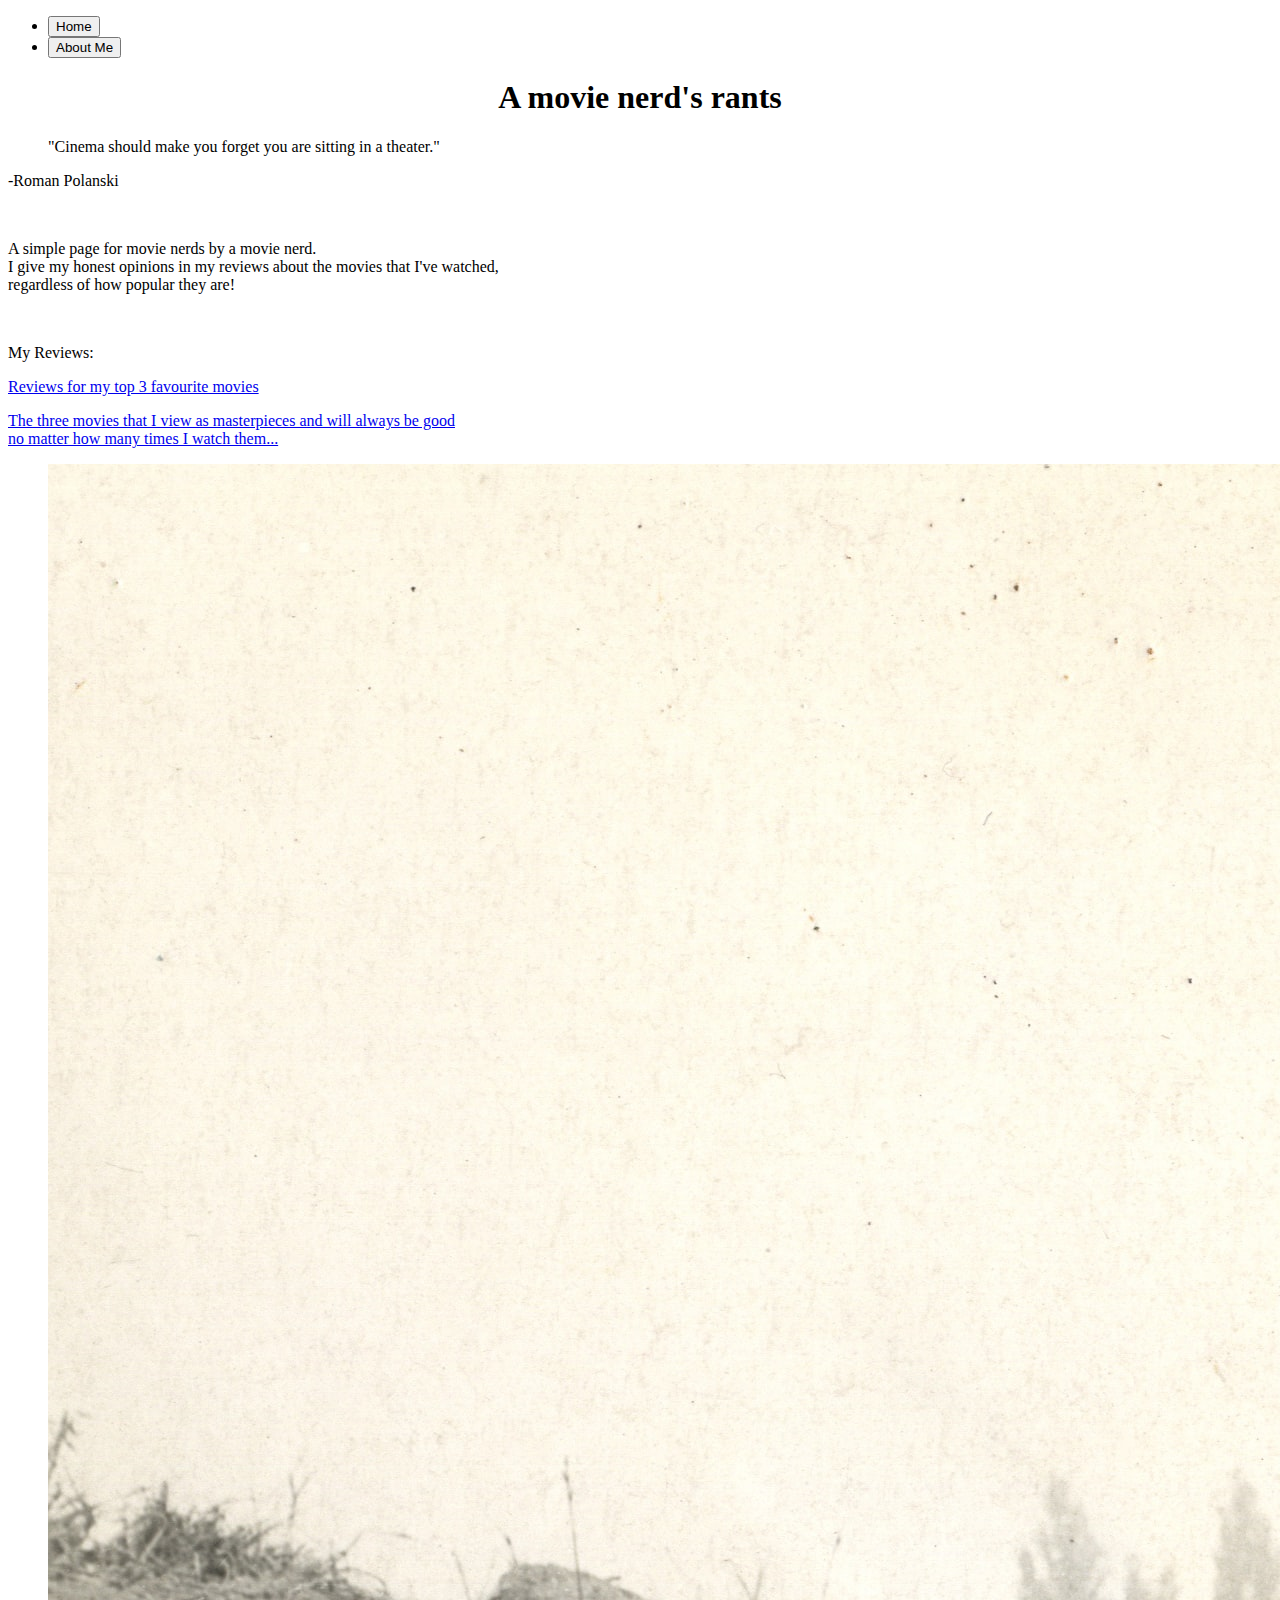
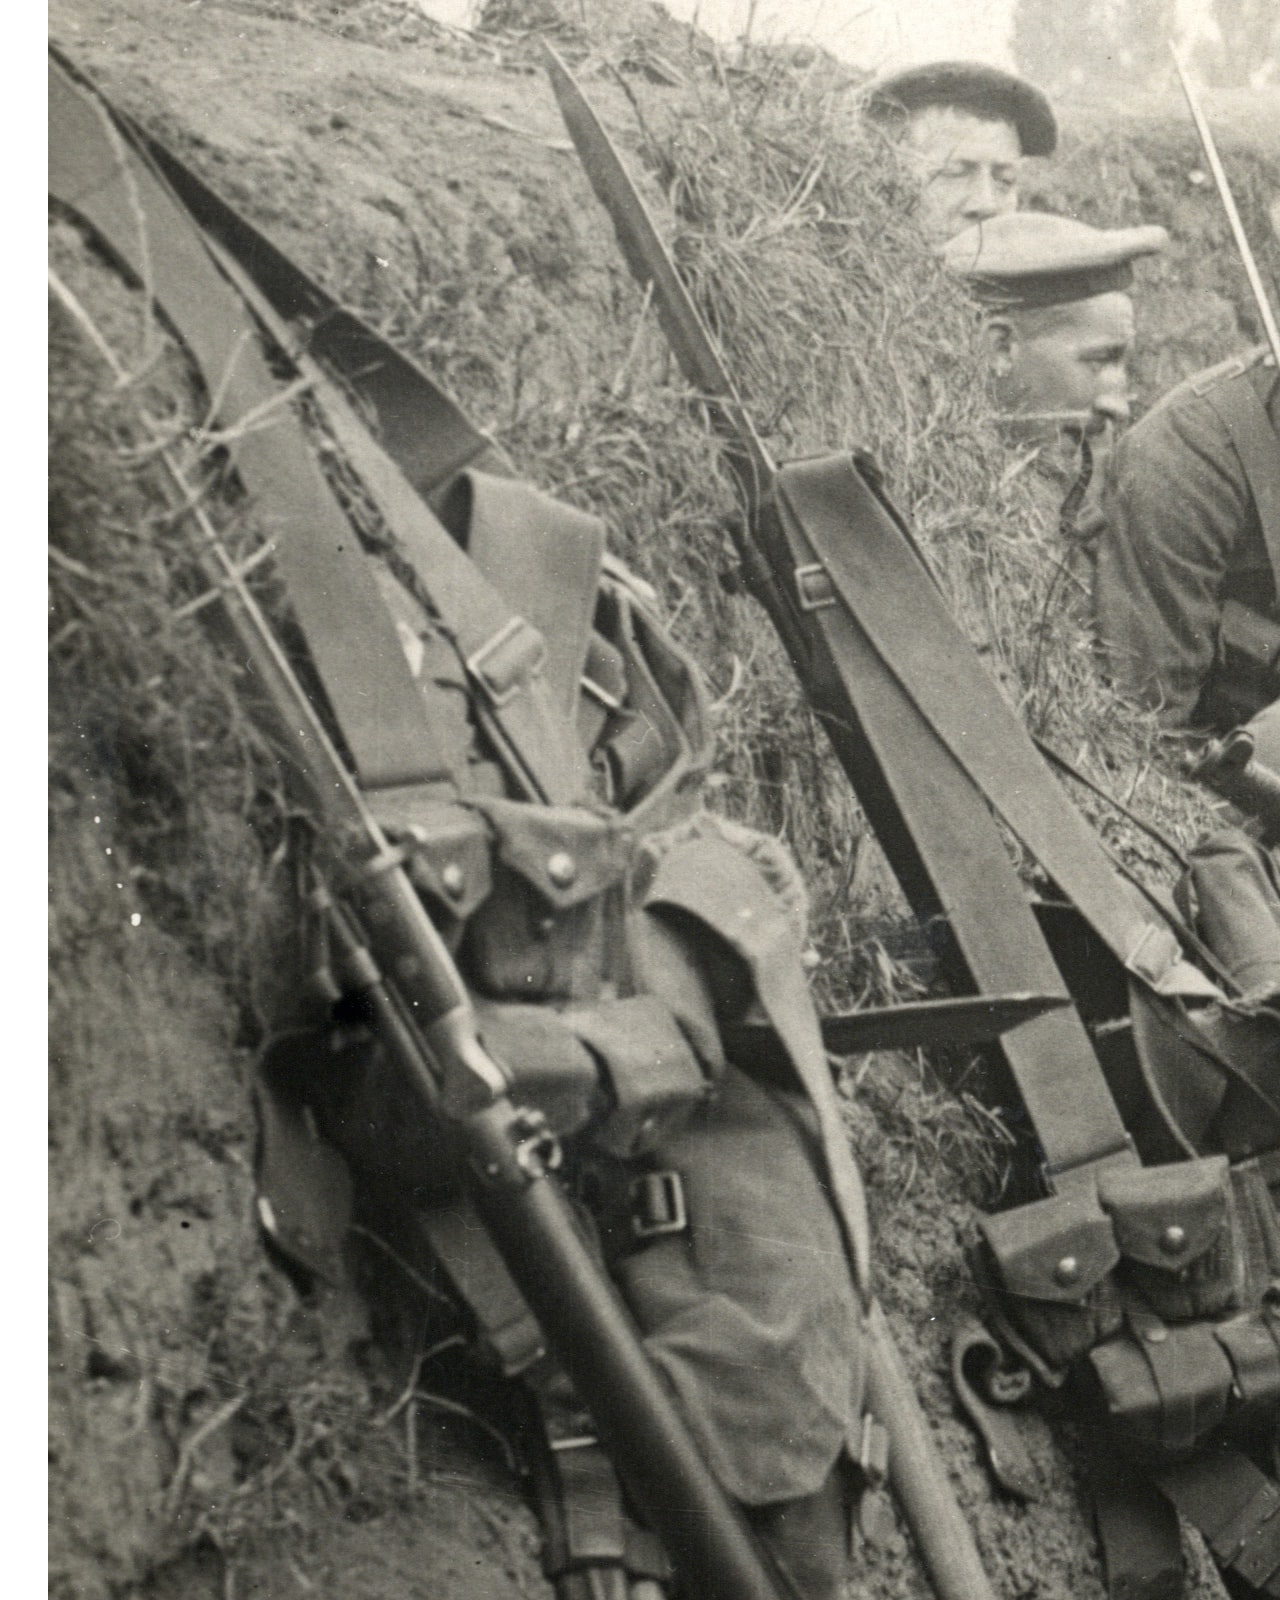
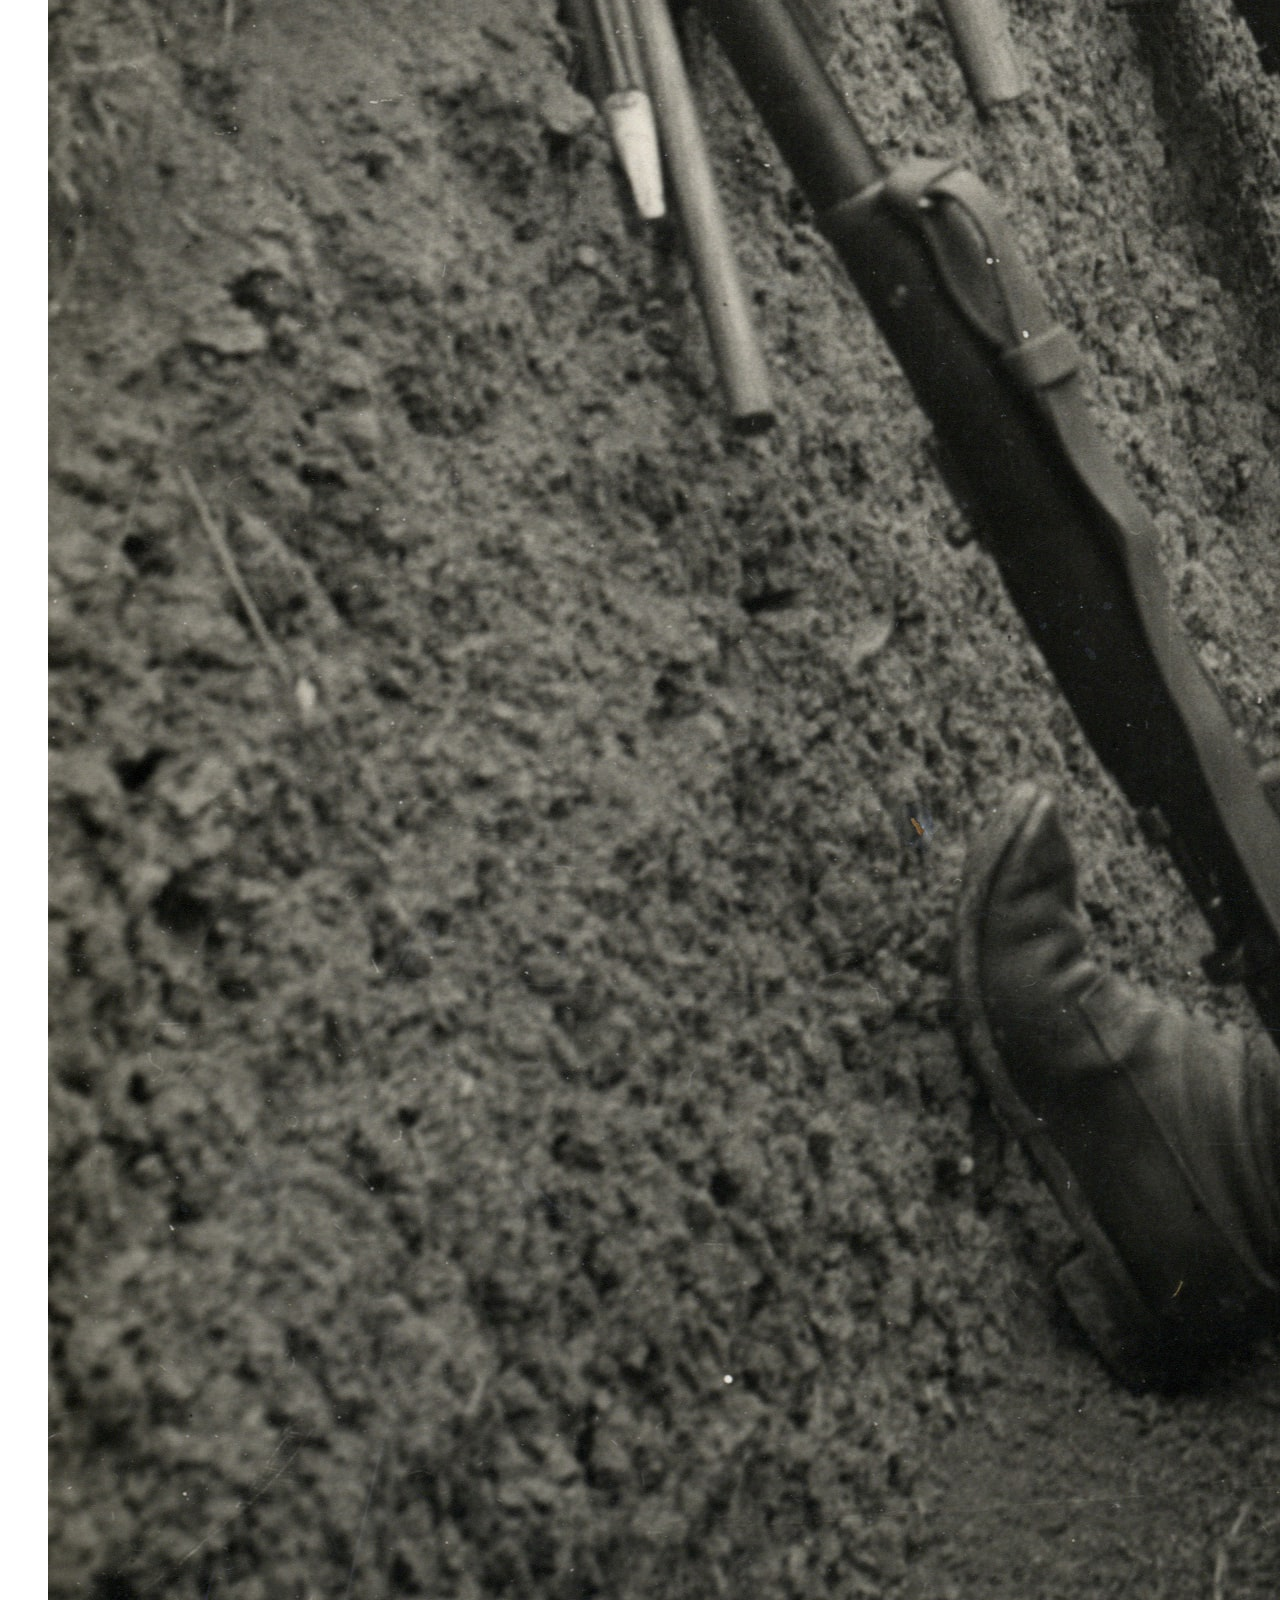
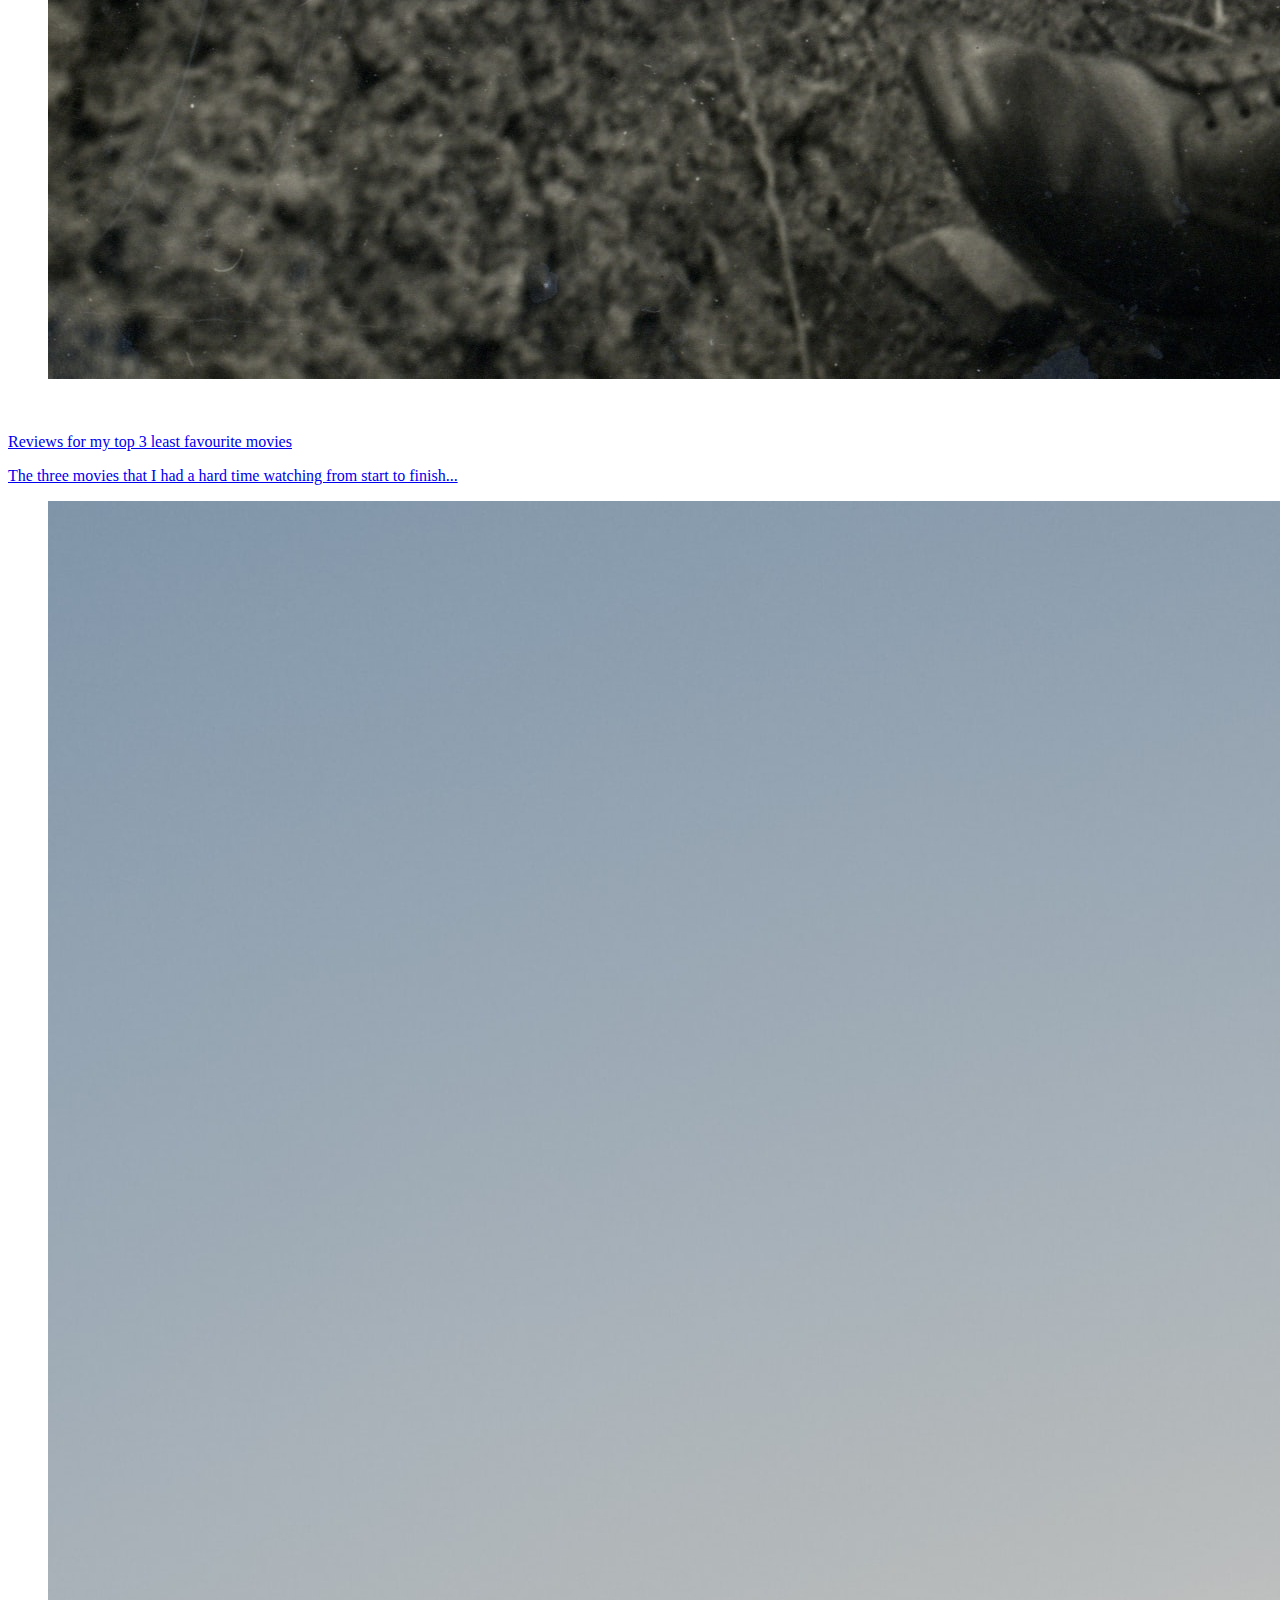
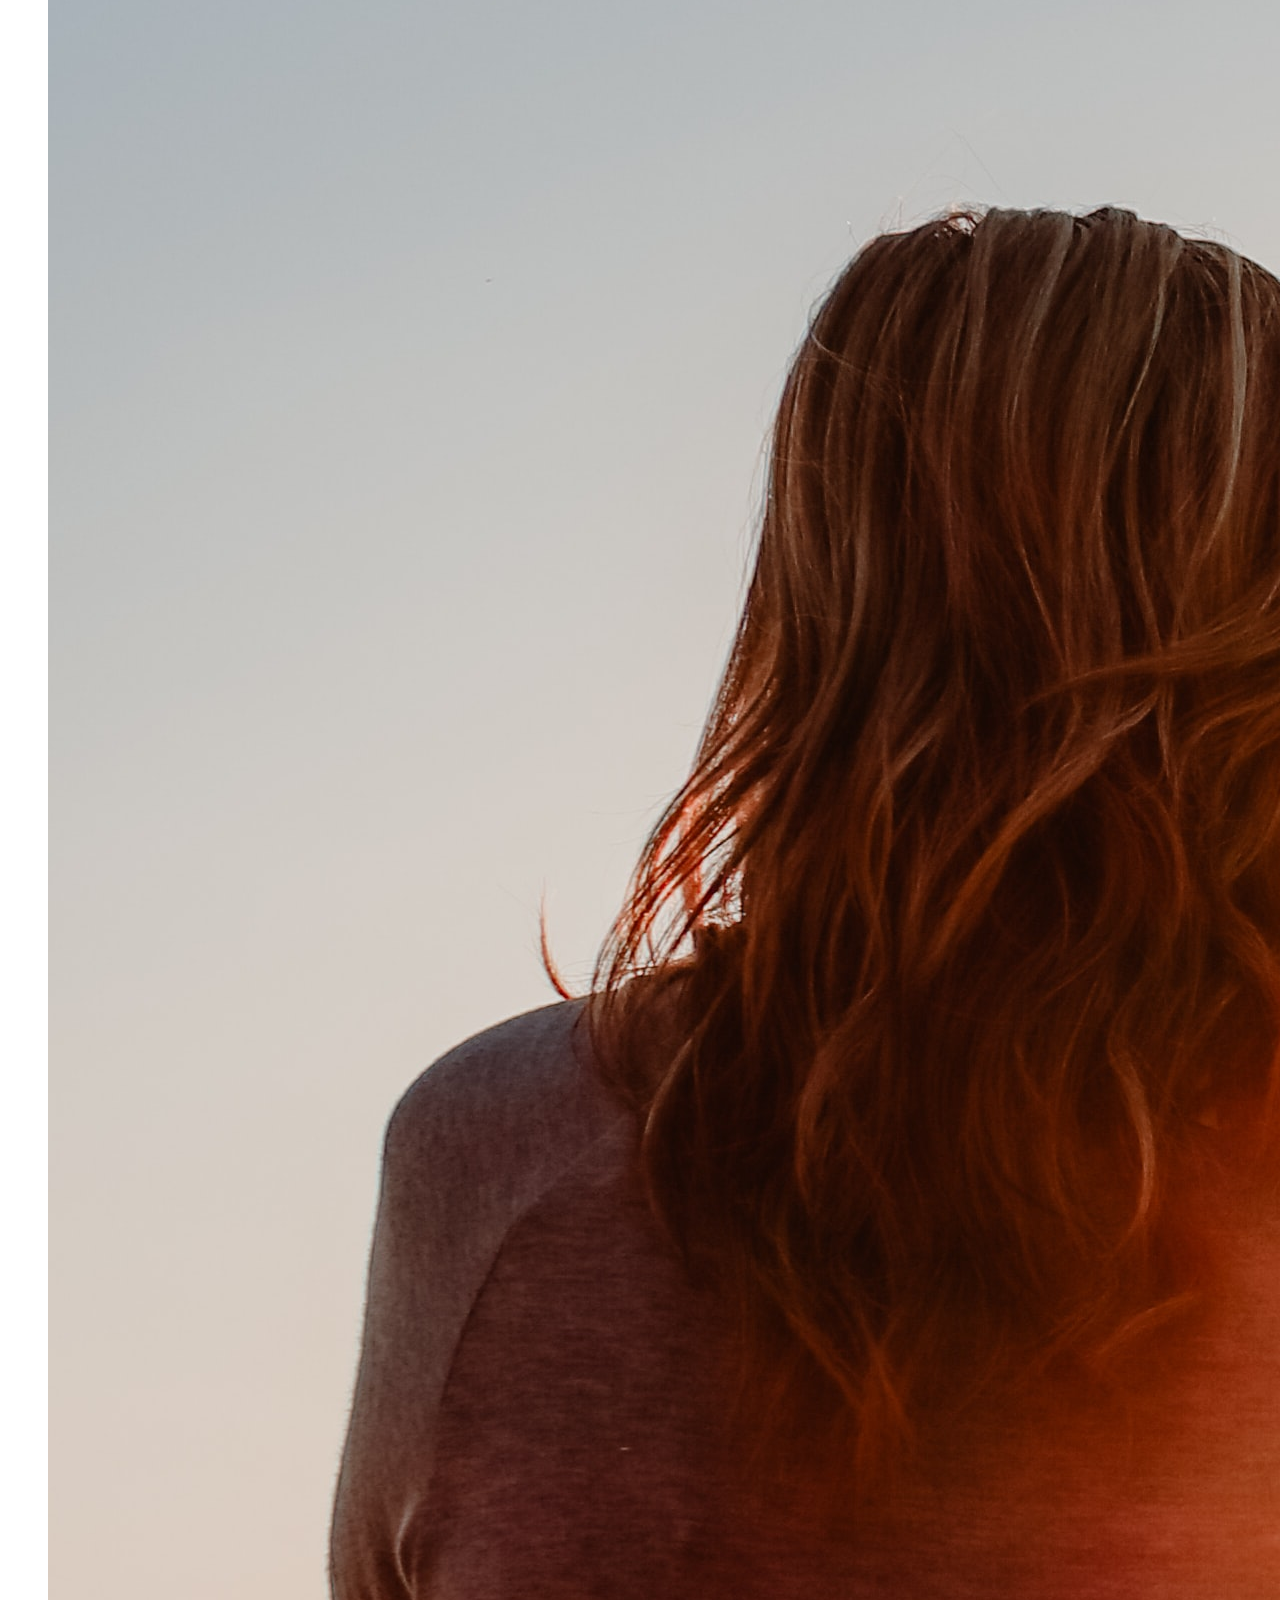
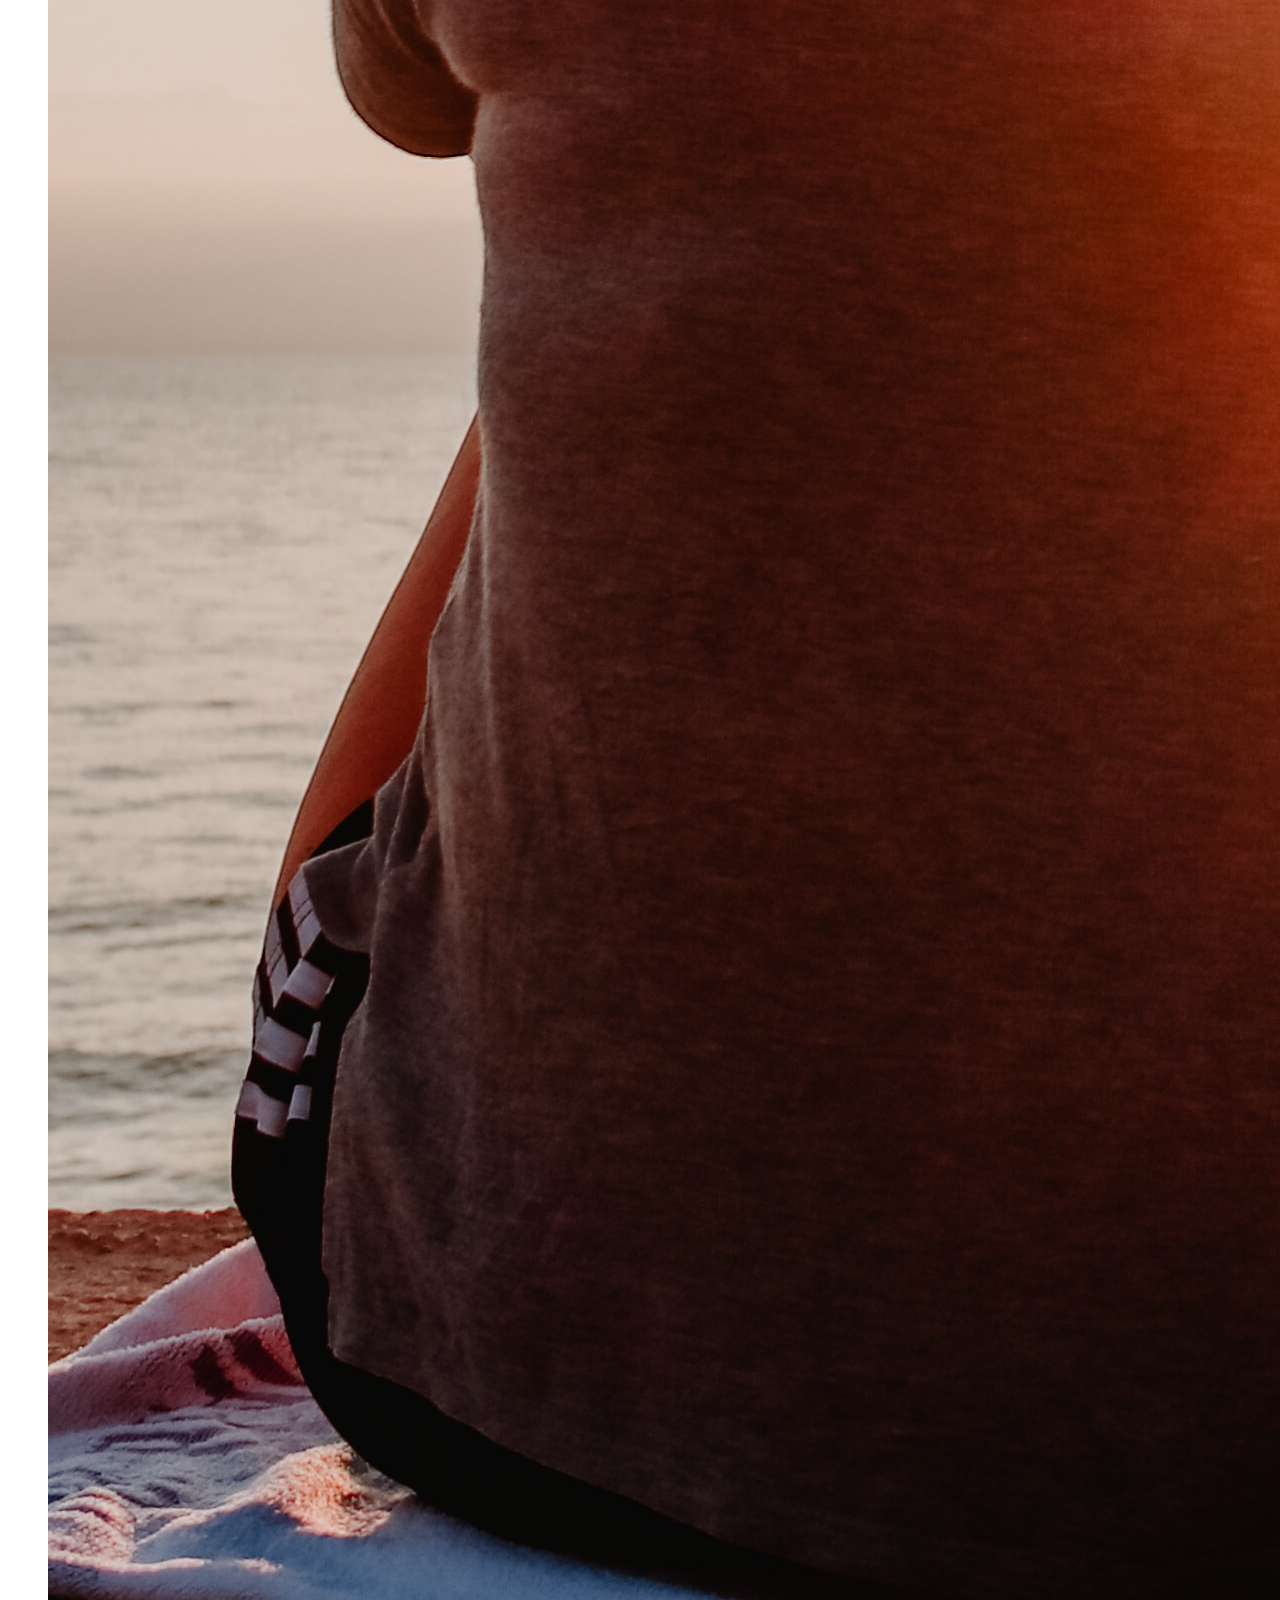
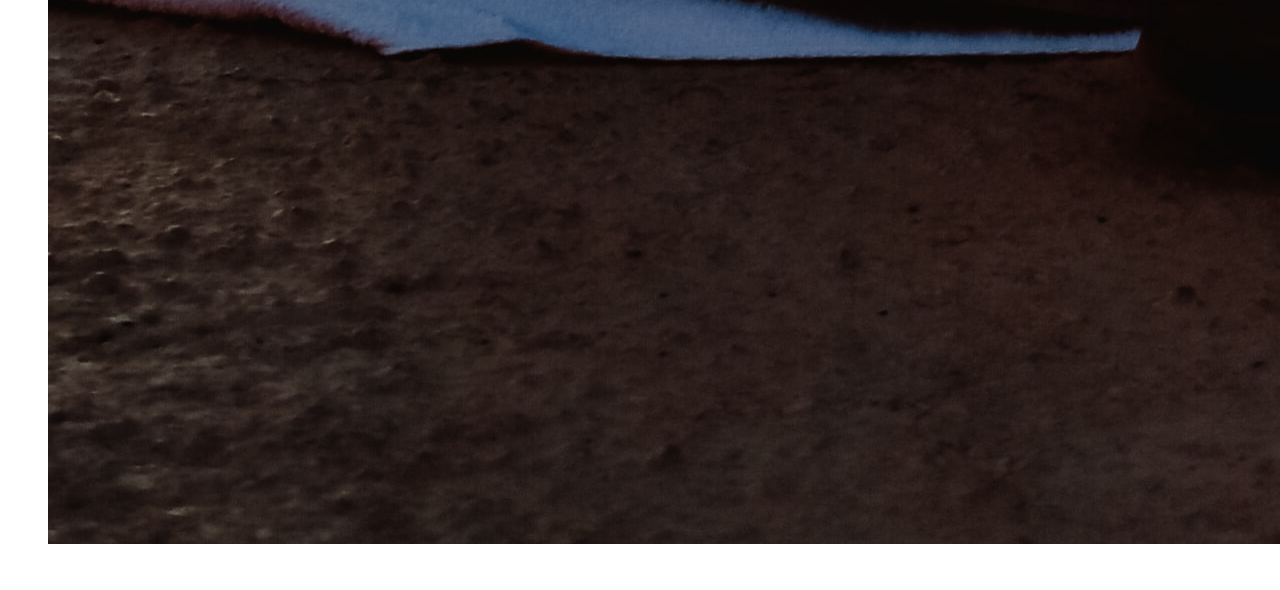
==== index.html @ f0d7718f "Added new files" ====
<!DOCTYPE html>
<html lang="en" dir="ltr">
  <head>
    <meta charset="utf-8">
    <title>Movie nerd</title>
    <link href="css/style.css" type="text/css" rel="stylesheet">
    <style>
    h1 {text-align: center;}
    </style>
  </head>
  <body>
    <ul class="reviews">
      <li><button onclick="window.location.href = 'file:///C:/Web%20development/Web%20development%20assignment/index.html';">Home</button></li>
      <li><button onclick="window.location.href = 'file:///C:/Web%20development/Web%20development%20assignment/aboutme.html';">About Me</button></li>
    </ul>
    <h1 class="name">A movie nerd's rants</h1>
    <blockquote>
      <p class="quote">
        "Cinema should make you forget you are sitting in a theater."
      </p>
    </blockquote>
    <p class="quote">
      -Roman Polanski
    </p>
    <div class="space"></div>
    <br>
    <p class="talk">
      A simple page for movie nerds by a movie nerd. <br> I give my honest opinions in my reviews about the movies that I've watched, <br> regardless of how popular they are!
    </p>
    <br>
    <p class="myreviews">
      My Reviews:
    </p>
    <p class="favourite"><a href="fav.html">
      Reviews for my top 3 favourite movies
    </a>
    </p>
    <p class="movies"><a href="fav.html">
      The three movies that I view as masterpieces and will always be good <br>no matter how many times I watch them...
    </a>
    </p>
    <figure>
      <a href="fav.html"><img src="images/assignment2.jpg" alt="World war 1">
      </a>
    </figure>
    <br>
    <p class="least"><a href="leastfav.html">
      Reviews for my top 3 least favourite movies
    </a>
    </p>
    <p class="movies"><a href="leastfav.html">
      The three movies that I had a hard time watching from start to finish...
    </a>
    </p>
    <figure>
      <a href="leastfav.html"><img src="images/assignment3.jpg" alt="Toxic friendship">
      </a>
    </figure>
    <br>
  </body>
</html>
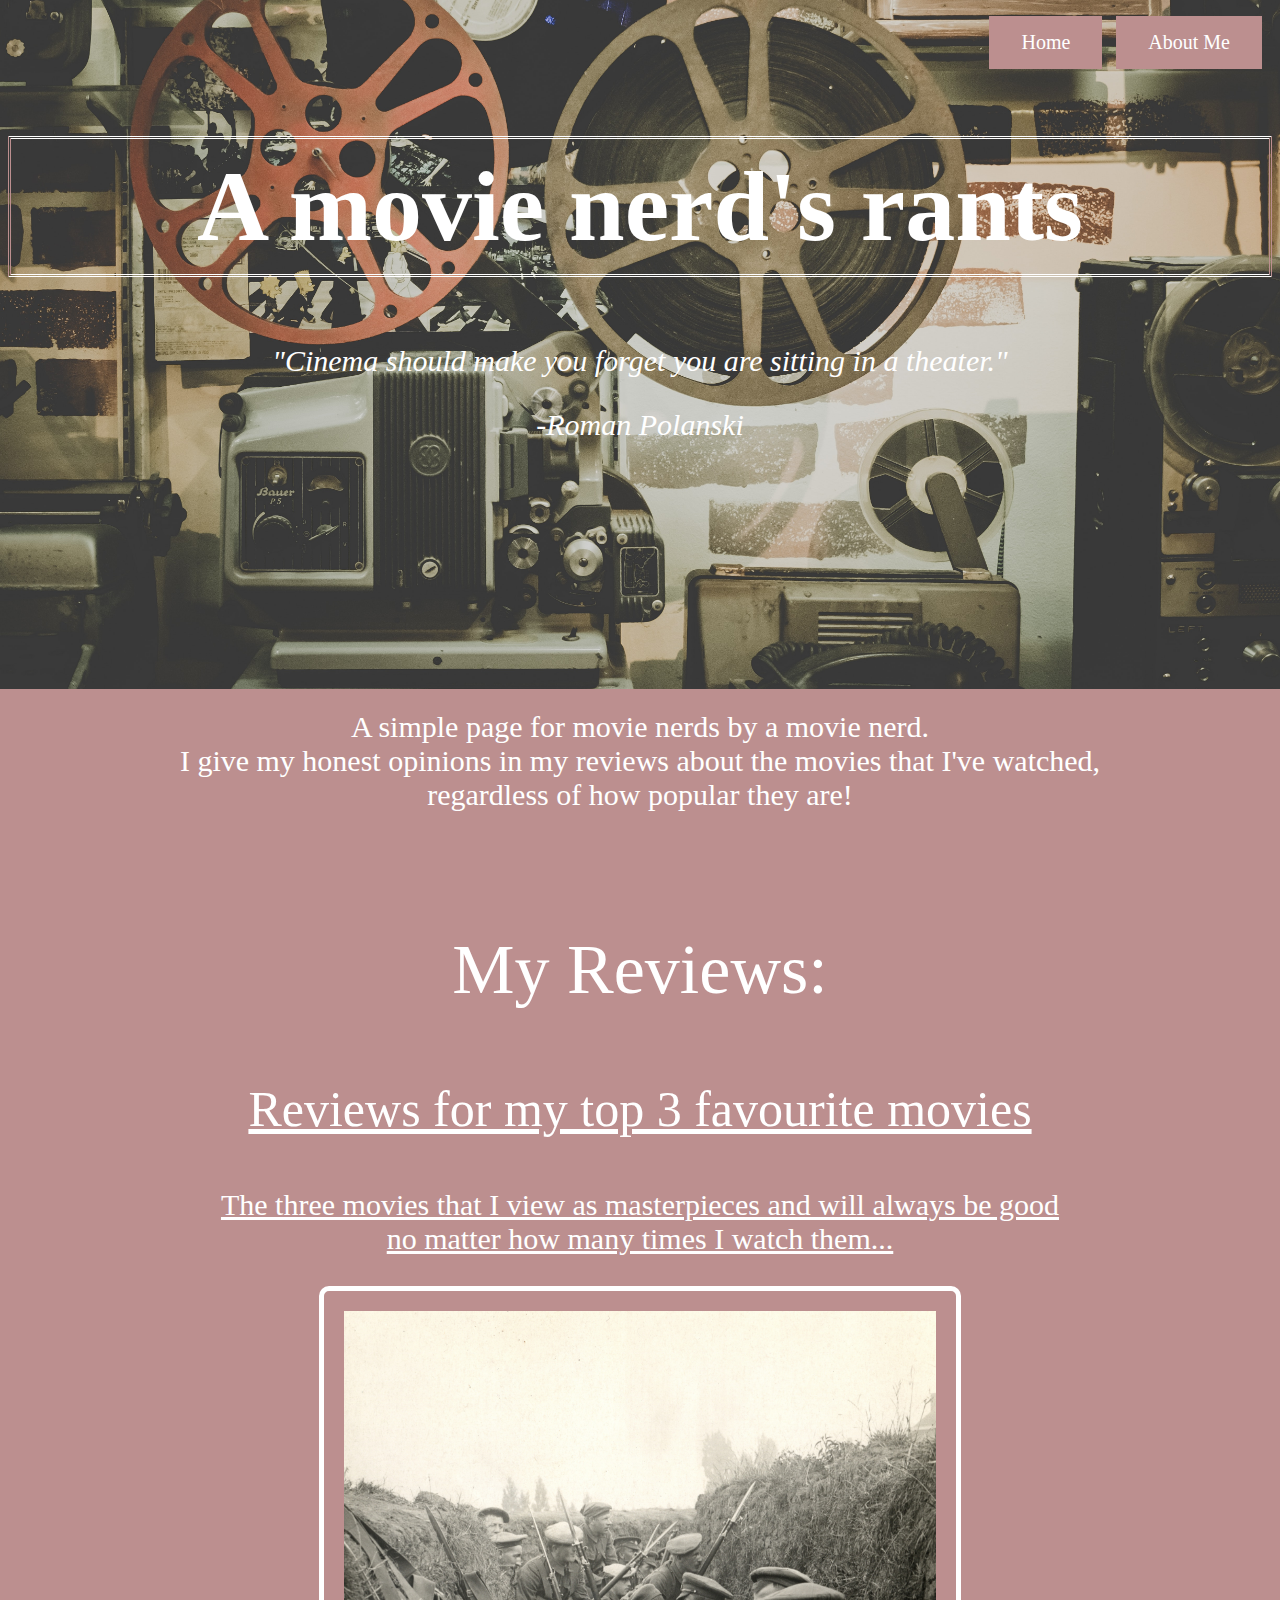
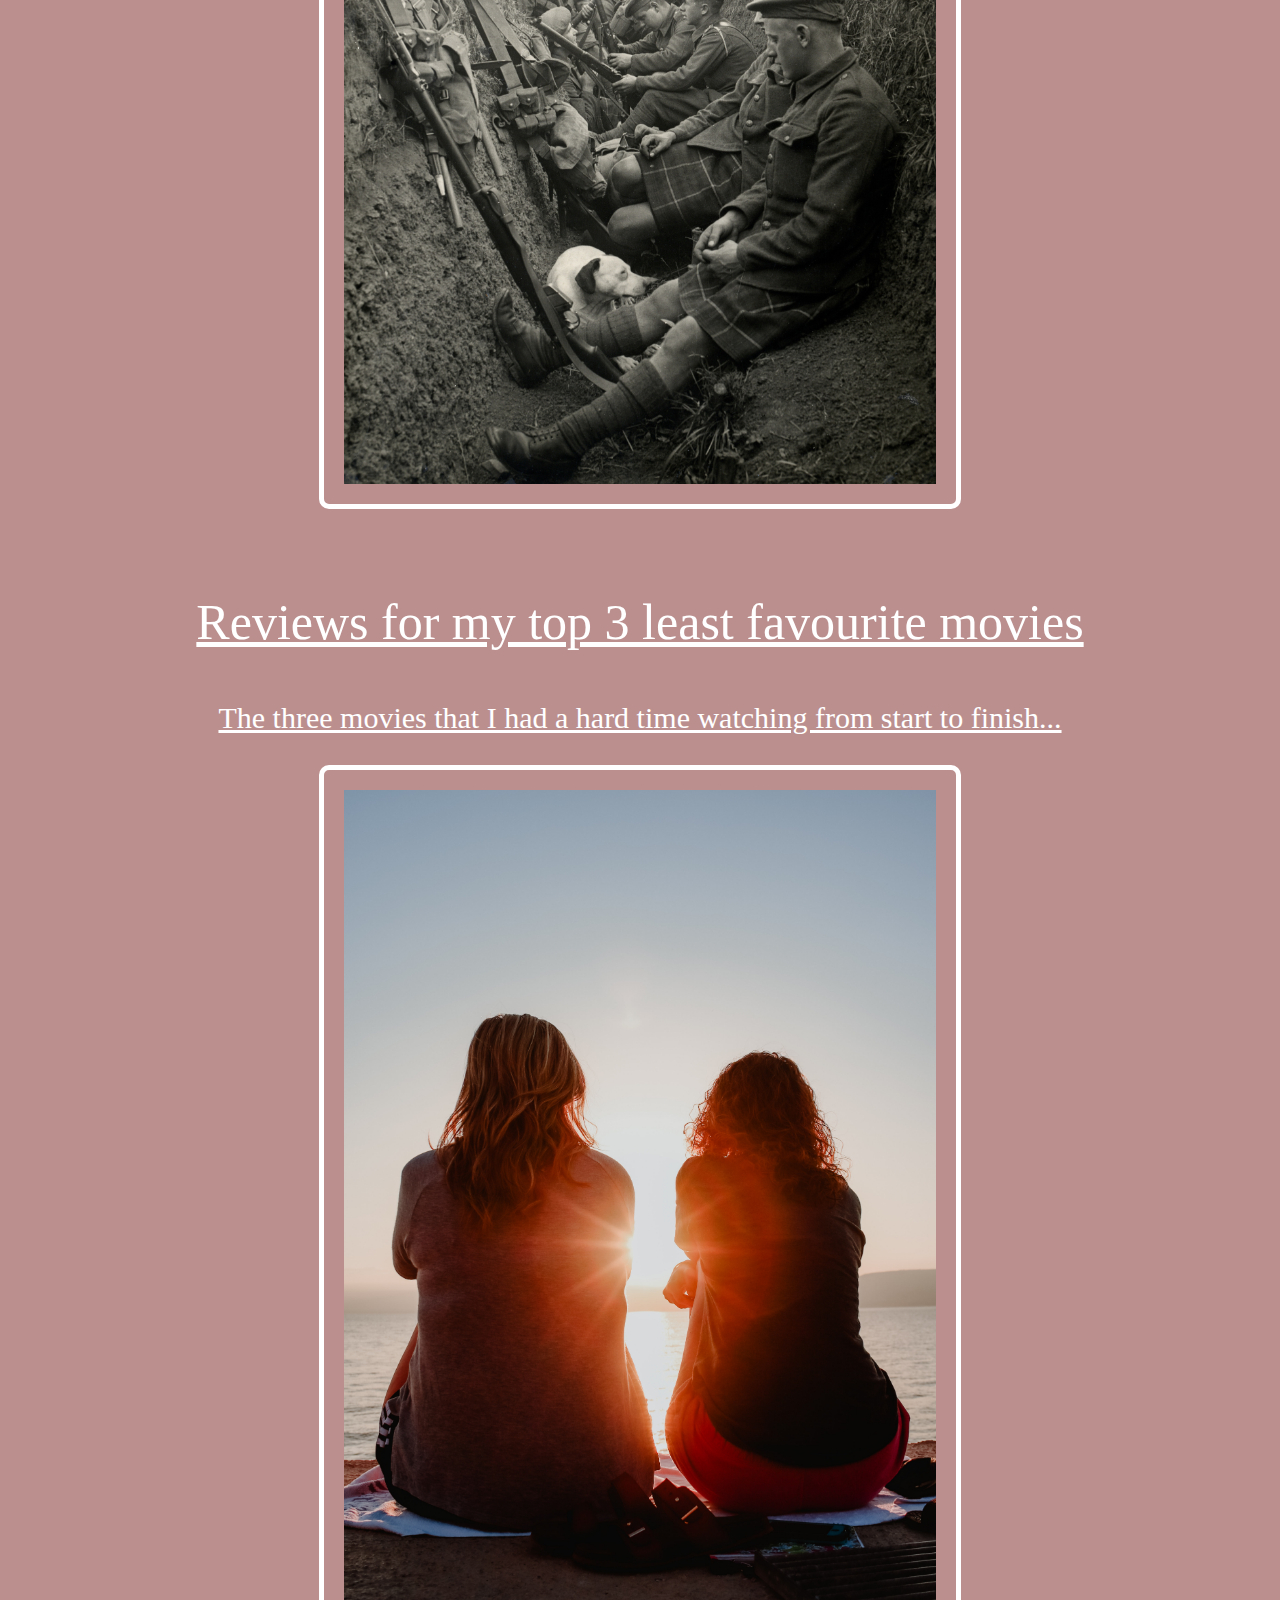
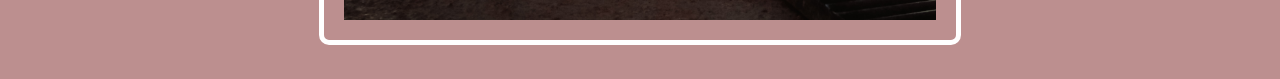
==== commit 92f38b43: "Uploaded new files" ====
--- a/index.html
+++ b/index.html
@@ -3,7 +3,7 @@
   <head>
     <meta charset="utf-8">
     <title>Movie nerd</title>
-    <link href="css/style.css" type="text/css" rel="stylesheet">
+    <link href="CSS/style.css" type="text/css" rel="stylesheet">
     <style>
     h1 {text-align: center;}
     </style>
--- a/CSS/style.css
+++ b/CSS/style.css
@@ -0,0 +1,30 @@
+p.quote {text-align: center; font-size: 30px; font-style: italic;}
+ul.reviews {text-align: right;}
+h1.name {border-style: double; padding:10px; border-right-color: rosybrown; border-left-color: rosybrown; font-family: 'brush script mt', cursive; font-size: 100px;}
+li {display: inline;margin-right: 10px; font-size: 20px}
+h1 {color:white}
+p {color:white}
+body {background-color: rosybrown;}
+body {background-image: url("assignment1.jpg"); height: 500px; background-position: center; background-repeat: no-repeat; background-size: cover; position: relative;}
+li {color: white}
+button {background-color: rosybrown;
+  font-family:cursive;
+  border: none;
+  color: white;
+  padding: 15px 32px;
+  text-align: center;
+  text-decoration: none;
+  display: inline-block;
+  font-size: 20px;}
+  button:hover {background-color: white; color: rosybrown;}
+  div.space {margin-top: 220px;}
+  p.talk {text-align: center; font-size: 30px; font-family: 'garamond',serif;}
+  p.myreviews {text-align: center; font-size: 70px; font-family: 'garamond',serif;}
+  p.favourite {text-align: center; font-size: 50px; font-family: 'garamond',serif;}
+img{border: 5px solid white;padding: 20px;width: 275px;text-align: center;-moz-border-radius: 10px;-webkit-border-radius: 10px;border-radius: 10px; display:block; margin-left: auto; margin-right: auto; width: 50%}
+p.least {text-align: center; font-size: 50px; font-family: 'garamond',serif;}
+p.movies {text-align: center; font-size: 30px; font-family: 'garamond',serif;}
+a:link, a:visited {color: white;}
+a:hover, a:active {color: gray;}
+@media screen and (min-width: 2000px) {
+  body {background-color: darkgray;}}
